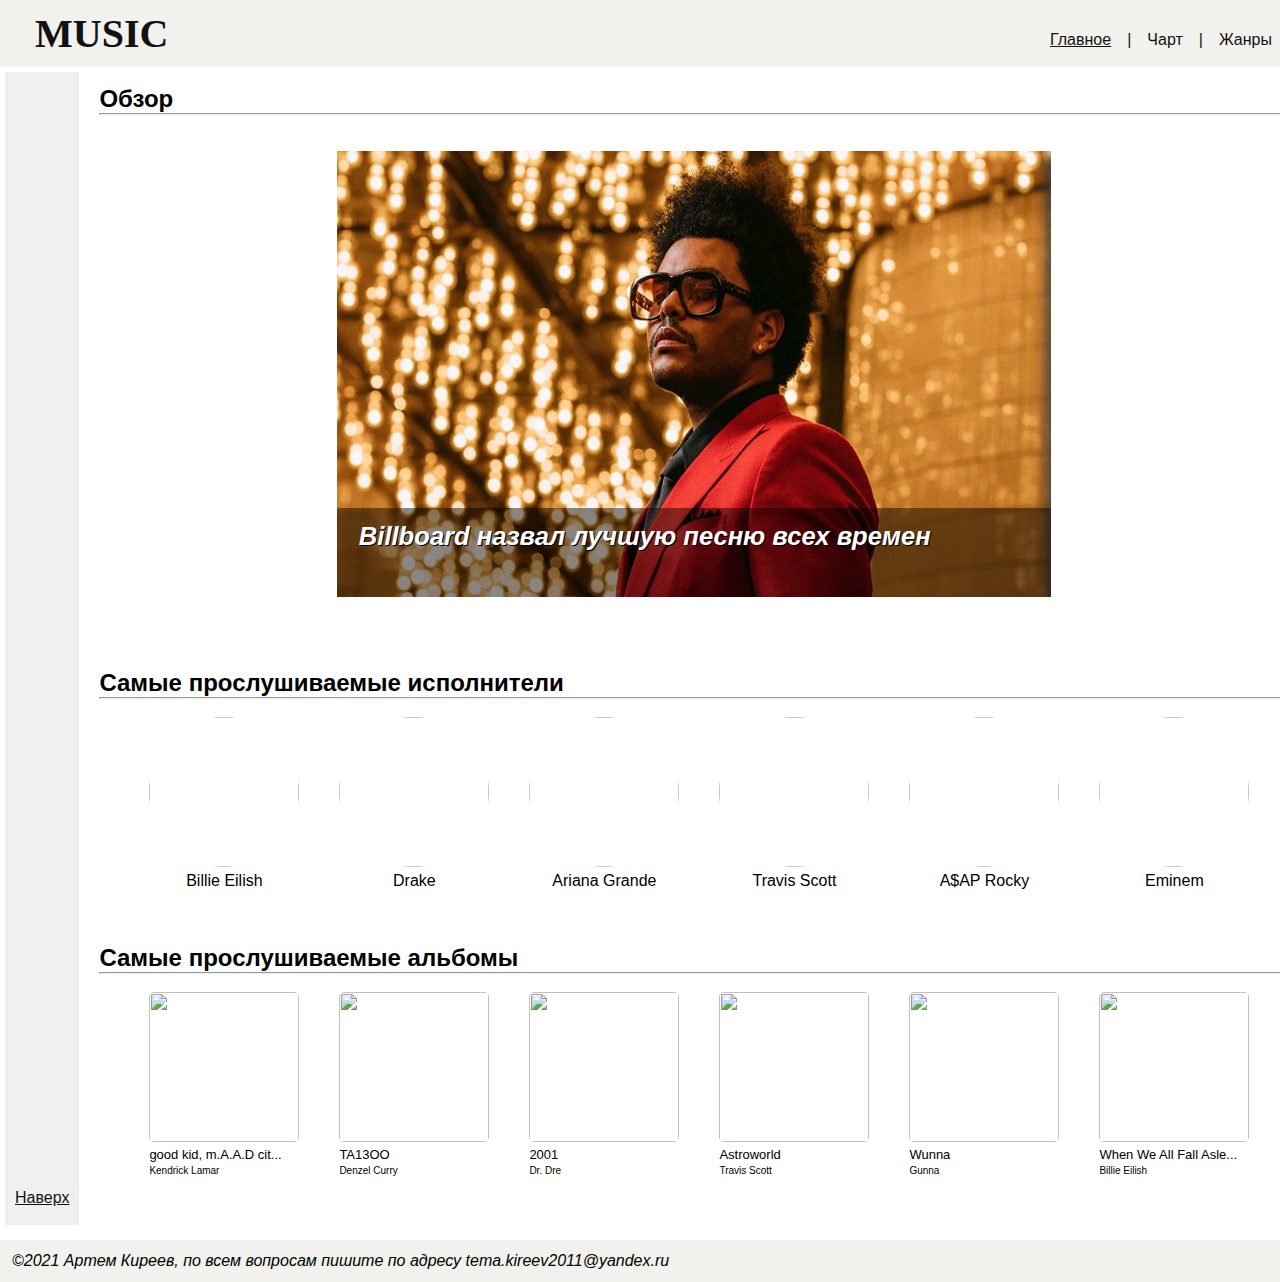
==== index.html @ d8ef07bf "Add files via upload" ====
<html lang="en">
<head>
	<meta charset="UTF-8">
    <meta http-equiv="X-UA-Compatible" content="IE=edge">
	<meta name="viewport" content="width=device-width, initial-scale=1.0">

	<title>Музыка</title>
  	<link rel="icon" href=".images\favicon\music.ico" type="image/x-icon">
 	<link rel="stylesheet" href="css/style.css">
	<link rel="stylesheet" href="css/media.css">
	<link rel="stylesheet" href="css/media-main.css">
	<link rel="stylesheet" href="css/slider.css">
	<link rel="stylesheet" href="css/row-sections.css">
</head>

<body>
	<p><a name="top"></a></p>

	<div class="nav">
			<div class="container-left">
				<div>
					<h3>MUSIC</h3>
				</div>
			</div>

			<div class="container-right">
				<div class="menu">
					<a href="index.html">Главное</a>
					<a>|</a>  
					<a href="chart.html">Чарт</a> 
					<a>|</a>  
					<a href="genres.html">Жанры</a>
				</div>
				<div class="dropdown">
				  <button onclick="myFunction()" class="dropbtn"></button> 
				</div>
			</div>		
	</div>
	

	<div id="myDropdown" class="dropdown-content">
		<a href="index.html">Главное</a>
		<a href="chart.html">Чарт</a>
		<a href="genres.html">Жанры</a>
	</div>


	<div id="myContent" class="content">
		<div class="main">
			<div class="aside">
				<div class="anchor-box">
					<div class="anchor">
						<p><a href="#top">Наверх</a></p>
					</div>
				</div>
				<br>
			</div>
			
			<div class="sections">
				<section>
					<br>
					<h2>Обзор</h2>
					<hr><br><br>
					<div id="slider">
						<div class="ratio-inner ratio-5-1">
							<div class="ratio-content">
								<figure>
									<div class="box">
										<div class="cover bottom">
											<h2 class="title">Billboard назвал лучшую песню всех времен</h2>
											<br>
											<p class="intro">Billboard назвал Трек "Blinding Lights" певца The Weeknd лучшей песней всех времен. 
												"Я стараюсь не зацикливаться на этом. Я просто благодарен", — прокомментировал музыкант.
												Зажигательная композиция Тесфайе оттеснила предыдущий хит "Twist" Чабби Чекера, выпущенный в 1960-х годах. 
												У него сейчас второе место. Третья позиция у песни "Smooth", созданной участниками рок-группы Santana и Робом Томасом.
												В первой десятке также находятся такие треки, как "Mack the Knife" Бобби Дарина, "How Do I Live" Лиэнн Раймс, 
												"I Gotta Feeling" The Black Eyed Peas, "Shape of You" Эда Ширана и другие.</p>
										</div>
									</div>
						
									<div class="box">
										<div class="cover bottom">
											<h2 class="title">«30» — Адель еще никогда не была такой откровенной</h2>
											<br>
											<p class="intro">Английская певица Адель 19 ноября выпустила первый за шесть лет альбом «30». 
												Он посвящен разводу, материнству и «выплаканному сердцу». Всего через три дня после релиза эта пластинка стала в США 
												самой продаваемой за 2021 год, и именно благодаря «30» Spotify отключил случайное воспроизведение в альбомах — 
												чтобы не нарушать логику повествования Адель.
											<br><br>
												Впервые Адель поет не о событиях, а о самой себе во время этих событий. 
												Это не альбом о разводе с отцом твоего ребенка — хотя и о нем тоже, — но в большей степени об осознании себя в новых обстоятельствах.  
												Только в одной песне — «A Woman Like Me» — она обвиняет бывшего супруга в неспособности сохранить брак. В остальных Адель поет о себе —
												и рассказывает о горе и начале новой жизни. Эта история стала прошлым, от которого уже не так больно — и которое даже приятно вспоминать.
												Логичнее всего сравнивать «30» с другим альбомом о неурядицах в семье — «Lemonade» Бейонсе, в котором героиня тоже просто 
												принимала неизбежное. Но если Бейонсе активно участвует в сюжете — она обижена и рассержена, — то Адель возвышается над схваткой 
												и скорее переживает, как развод скажется на сыне и что будет дальше с ней самой.</p>
										</div>
									</div>
						
									<div class="box">
										<div class="cover bottom">
											<h2 class="title">Jay-Z стал самым номинированным на премию "Грэмми" артистом всех времен</h2>
											<br>
											<p class="intro">Репер и продюсер Шон Кори Картер, более известный по псевдониму Jay-Z, стал самым номинированным артистом на премию "Грэмми" 
												после того, как в эту среду его выдвинули в трех категориях на престижную награду, сообщает NME.
												Теперь у супруга Бейонсе в общей сложности 83 номинации, что позволило ему опередить предыдущего рекордсмена — американского композитора 
												и трубача Куинси Джонса, у которого 80 заявок на "Грэмми" за музыкальную карьеру.
												А вот по количеству наград Jay-Z от Джонса отстает. Рэпер становился лауреатом 23 раза, а трубач 27.</p>
										</div>
									</div>
						
									<div class="box">
										<div class="cover bottom">
											<h2 class="title">От Бибера до ABBA: объявлены имена номинантов премии "Грэмми"</h2>
											<br>
											<p class="intro">Стали известны имена номинантов премии "Грэмми": претендентов на престижную награду назвали во вторник организаторы.
												Впервые, как объявила Академия звукозаписи США, в четыре основные категории премии вошли по 10 номинантов. 
												Рекордсменами по числу номинаций в этом году стал американский музыкант Джон Батист, получивший 11 номинаций. 
												По восемь упоминаний получили Джастин Бибер, Doja Cat и H.E.R., у Билли Айлиш и Оливии Родриго по семь номинаций.</p>
										</div>
									</div>
								</figure>
							</div>
						</div>
					</div>
					<br><br>
				</section>
		
				<section>
					<br><br>
					<h2>Самые прослушиваемые исполнители</h2>
					<hr><br>
					<div class="row">
						<div class="artist">
							<img src=".images/artists/eilish.jpg">
							<p>Billie Eilish</p>
						</div>
						<div class="artist">
							<img src=".images/artists/drake.jpg">
							<p>Drake</p>
						</div>
						<div class="artist">
							<img src=".images/artists/ariana.jpg">
							<p>Ariana Grande</p>
						</div>
						<div class="artist">
							<img src=".images/artists/travis.jpg">
							<p>Travis Scott</p>
						</div>
						<div class="artist">
							<img src=".images/artists/rocky.jpg">
							<p>A$AP Rocky</p>
						</div>
						<div class="artist">
							<img src=".images/artists/eminem.jpg">
							<p>Eminem</p>
						</div>
					</div>
				</section>
		
				<section>
					<br><br><br>
					<h2>Самые прослушиваемые альбомы</h2>
					<hr><br>
					<div class="row">
						<div class="album">
							<img src=".images/albums/Good_kid.jpg">
							<p>good kid, m.A.A.D cit...</p>
							<p>Kendrick Lamar</p>
						</div>
						<div class="album">
							<img src=".images/albums/Taboo.jpg">
							<p>TA13OO</p>
							<p>Denzel Curry</p>
						</div>
						<div class="album">
							<img src=".images/albums/2001.jpg">
							<p>2001</p>
							<p>Dr. Dre</p>
						</div>
						<div class="album">
							<img src=".images/albums/Astroworld.jpg">
							<p>Astroworld</p>
							<p>Travis Scott</p>
						</div>
						<div class="album">
							<img src=".images/albums/Wunna.jpg">
							<p>Wunna</p>
							<p>Gunna</p>
						</div>
						<div class="album">
							<img src=".images/albums/When_We_All_Fall_Asleep,_Where_Do_We_Go_.jpg">
							<p>When We All Fall Asle...</p>
							<p>Billie Eilish</p>
						</div>
					</div>
					<br><br><br>
				</section>	
			</div>
		</div>

		<footer>
			<p></p>
			<p></p>
			<address>
				©2021 Артем Киреев, по всем вопросам пишите по адресу tema.kireev2011@yandex.ru
			</address>
		</footer>
	</div>


	<script src="js/menu-btn.js"></script>
</body>
</html>
---- css/style.css ----
* {
    box-sizing: border-box;
    margin: 0;
    font-family: verdana, arial, helvetica, sans-serif;
}
body{
    height: 100%;
    width: 100%;
    display: flex;
    flex-flow: column;
}
.nav{
    position:relative;
    height: fit-content;
    background-color: rgb(241, 241, 237);
    padding-top: 10px; 
    padding-left: 35px;
    padding-bottom: 10px;
    margin-bottom: 0;
    display: flex;
    flex-direction: row;
    justify-content: space-between;
}
.container-left {
    flex: 1 0px;
}
.container-right {
    flex: 1 0px;
    display: flex;
    justify-content: flex-end;
    margin-top: 20px;
}
.container-left h3{
    color: #131212;  
    font: 40px Calibri;   
    background: rgb(241, 241, 237);
    margin: 0;
    font-weight: bold;
}
.content{
    width: 100%;
    height: fit-content;
}
.aside {
    background: #f0f0f0;
    width: 200px;
    margin-right: 20px;
    margin-left: 5px;
    margin-top: 5px;
    margin-bottom: 5px;
    padding: 10px;
    padding-bottom: 0;
    display: flex;
    flex-flow: column;
    justify-content: flex-end;
}
.sections{
    display: flex;
    flex-flow: column;
    width: 100%;
}
.main{
    margin-right: 20px;
    height: fit-content;
    width: 100%;
    display: flex;
    flex-flow: row;
}
.main h2{
    margin-bottom: 0;
}
.anchor-box{
    display: flex;
    justify-content: space-around;
}
.anchor a{
    color: #131212;
    text-decoration: underline;
}
footer{
    position:relative;
    height: fit-content;
    background-color: rgb(241, 241, 237);
    padding: 12px;
    margin-top: 10px;
}




.dropdown {
    display: none;
}
.dropdown-content {
    display: none;
}

.menu {
    display: flex;
    flex-direction: row;
    justify-content: space-between;
}
.menu a {
    color: black;
    padding: 1px 8px;
    text-decoration: none;
    display: block;
    text-align: center;
    color: #131212;
    text-decoration: none;
}
.menu a:nth-child(1){
    text-decoration: underline;
}
.menu a:nth-child(2), a:nth-child(3){
    text-decoration: none;
}
.menu a:hover {
    text-decoration: underline;
}

.show {
    display: flex;
    flex-flow: column wrap;
}
.not-show {display: none;}
---- css/media.css ----
@media all and (max-width: 720px) {
    .menu {
        display: none;
    }
    .dropbtn {
        background-image: url(menu_btn_image.png);
        background-size: 52px 40px;
        color: white;
        padding: 26px;
        padding-bottom: 14px;
        font-size: 16px;
        border: none;
        cursor: pointer;
    }
    .dropdown {
        display: flex;
        align-items: center;
        padding-right: 10px;
    }
    .dropdown-content {
        /*display: none;*/
        position: absolute;
        background-color: #f1f1f1;
        width: 100%; height: 100%;
        overflow: auto;
        box-shadow: 0px 8px 16px 0px rgba(0,0,0,0.2);
        z-index: 1;
    }
    .dropdown-content a {
        color: black;
        padding: 12px 16px;
        text-decoration: none;
        display: block;
        text-align: center; 
    }
    .dropdown-content a:hover {
        text-decoration: underline;
    }
    
    
    .aside{
        display: none;
    }
    .container-right{
        margin-top: 0;
    }
    .main section{
        margin-left: 20px;
    }
}
---- css/media-main.css ----
@media all and (max-width: 720px) {
    .main section #slider{
        width: 98%;
    }
    .main section #slider .cover .title{
        font-size: 3vw;
    }
    .main section #slider .cover .intro{
        font-size: 1.8vw;
    }
    
    .main section .row{
        flex-wrap: wrap;
        margin-left: 0px;
    }
    .main section .row .artist:nth-child(1) {
        margin-left: 0px;
    }
    .main section .row .album:nth-child(1) {
        margin-left: 0px;
    }
    .main section .row .album {
        margin-bottom: 10px;
    }
    .main section .row .artist {
        margin-bottom: 10px;
    }
}
---- css/slider.css ----
#slider{
    overflow: hidden;
    width: 60%;
    /*height: 500px;*/
    margin: 0 auto;
}
.ratio-inner {
    position: relative;
    height: 0;
    border: none;
    padding-top: 62.5%; /* Соотношение 8 к 5 */
}
.ratio-content {
    position: absolute;
    top: 0;
    right: 0;
    bottom: 0;
    left: 0;
}

#slider figure{
    position: relative;
    width: 400%;
    height: 100%;
    margin: 0;
    left: 0;
    animation: 40s slider infinite;
}



@keyframes slider
{
    0% { left: 0; }
    20% { left: 0; }
    25% { left: -100%; }
    45% { left: -100%; }
    50% { left: -200%; }
    70% { left: -200%; }
    75% { left: -300%; }
    95% { left: -300%; }
    100% { left: 0; }
}


#slider figure .box{
    float: left;
    width: 25%;
    height: 100%;
    overflow: hidden;
    box-shadow: 0px 0px 15px 0px #666,
                0px 5px 15px 0px #000;
}
#slider figure .box:nth-child(1){
    background: url("slider_img/blinding_lights.jpg");
    background-size: 100% 100%;
}
#slider figure .box:nth-child(2){
    background: url("slider_img/adele.jpg");
    background-size: 100% 100%;
}
#slider figure .box:nth-child(3){
    background: url("slider_img/jay-z.jpg");
    background-size: 100% 100%;
}
#slider figure .box:nth-child(4){
    background: url("slider_img/grammy.jpg");
    background-size: 100% 100%;
}
.cover{
    width: 100%;
    height: 100%;
    background: rgba(0,0,0,0.45);
    position: relative;
    transition: all 0.2s cubic-bezier(.99,.99,0,.61);
    color: #fff;
    overflow: hidden;
    text-shadow: 1px 1px 0px #000;
}
.cover .title{
    font-size: 2vw;
    font-style: italic;
    margin-right: 30px;
    margin-top: 2%;
    margin-left: 3%;
    height: 15%;
}
.cover .intro{
    line-height: 1.2em;
    height: 85%;
    width:fit-content;
    position: relative;
    font-size: 1vw;
    overflow: hidden;
    margin-right: 30px;
    margin-left: 3%;
}

.box:hover .bottom {
    transition: all 2s ease-in;
    bottom: 0px;
}

.bottom{
   bottom: -80%;
}

.row-slider{
    display: flex;
    flex-flow: row;
}
---- css/row-sections.css ----
.row{
    display: flex;
    flex-flow: row;
    margin-left: 30px;
}
.artist img{
    height: 150px;
    width: 150px;
    border-radius: 90px;
    margin-bottom: 5px;
}
.artist{
    display: flex;
    flex-flow: column;
    align-items: center;
    margin-right: 40px;
}
.artist:nth-child(1){
    margin-left: 20px;
}
.album img{
    height: 150px;
    width: 150px;
    border-radius: 5px;
    margin-bottom: 5px;
}
.album{
    margin-right: 40px;
}
.album:nth-child(1){
    margin-left: 20px;
}
.album p:nth-child(2){
    font-size: 13px;
    margin-bottom: 3px;
}
.album p:nth-child(3){
    font-size: x-small;
}
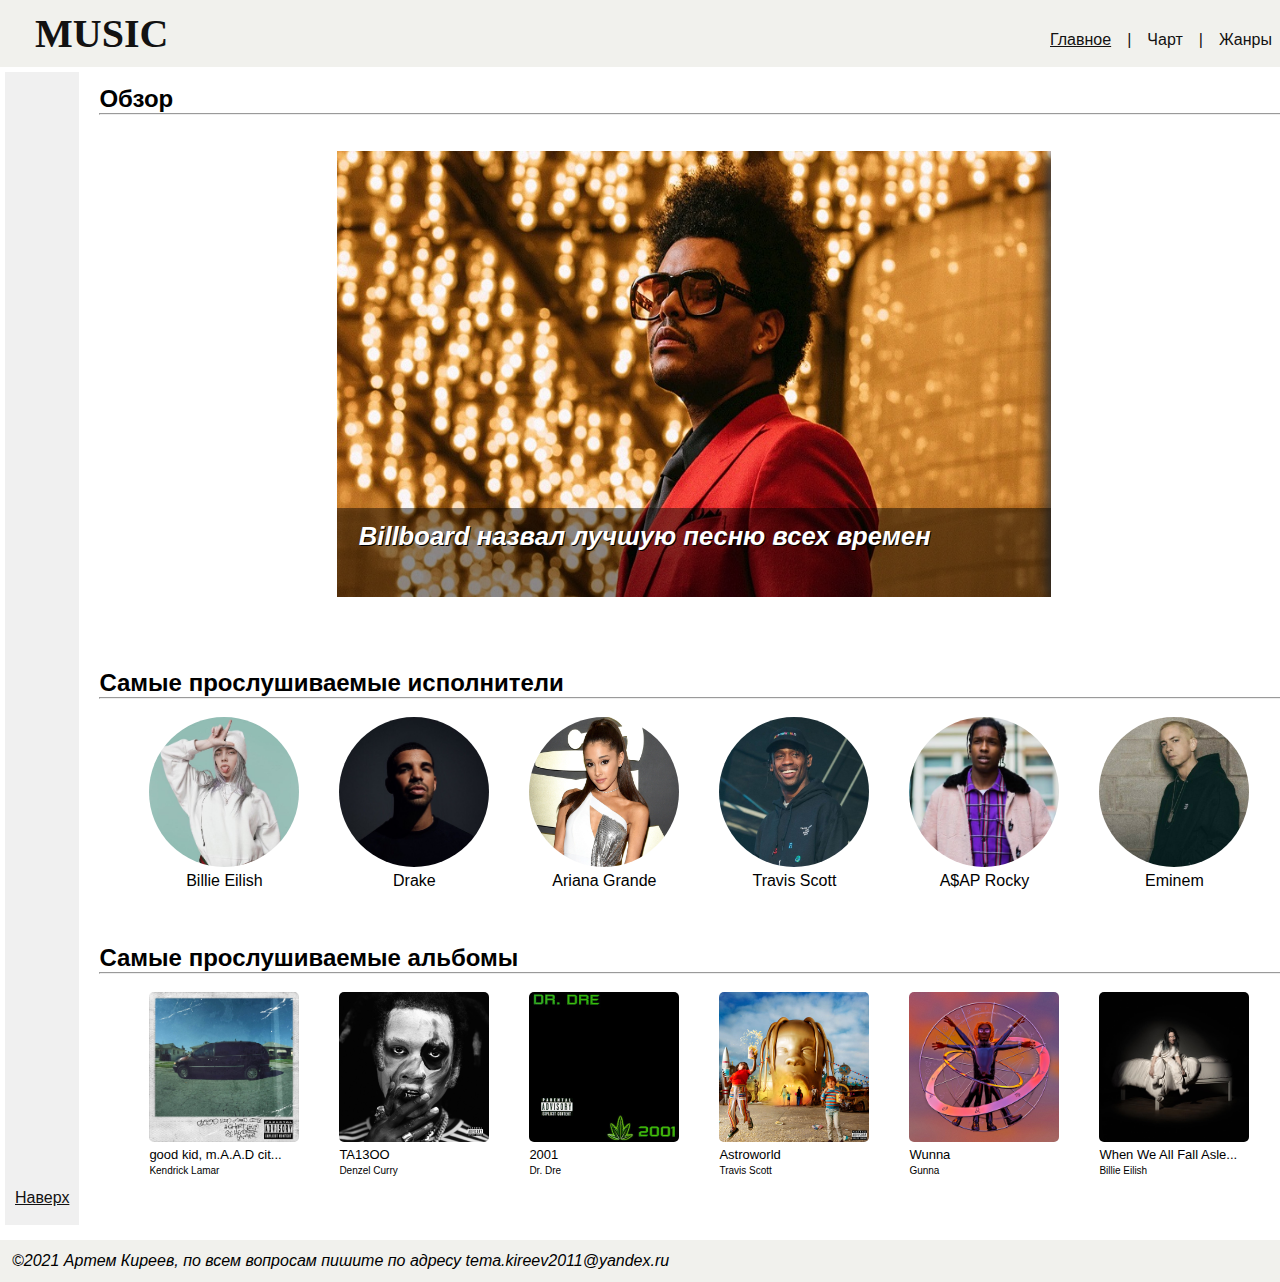
==== commit 10e5d114: "Add files via upload" ====
--- a/index.html
+++ b/index.html
@@ -5,7 +5,7 @@
 	<meta name="viewport" content="width=device-width, initial-scale=1.0">
 
 	<title>Музыка</title>
-  	<link rel="icon" href=".images\favicon\music.ico" type="image/x-icon">
+  	<link rel="icon" href="images\favicon\music.ico" type="image/x-icon">
  	<link rel="stylesheet" href="css/style.css">
 	<link rel="stylesheet" href="css/media.css">
 	<link rel="stylesheet" href="css/media-main.css">
@@ -132,27 +132,27 @@
 					<hr><br>
 					<div class="row">
 						<div class="artist">
-							<img src=".images/artists/eilish.jpg">
+							<img src="images/artists/eilish.jpg">
 							<p>Billie Eilish</p>
 						</div>
 						<div class="artist">
-							<img src=".images/artists/drake.jpg">
+							<img src="images/artists/drake.jpg">
 							<p>Drake</p>
 						</div>
 						<div class="artist">
-							<img src=".images/artists/ariana.jpg">
+							<img src="images/artists/ariana.jpg">
 							<p>Ariana Grande</p>
 						</div>
 						<div class="artist">
-							<img src=".images/artists/travis.jpg">
+							<img src="images/artists/travis.jpg">
 							<p>Travis Scott</p>
 						</div>
 						<div class="artist">
-							<img src=".images/artists/rocky.jpg">
+							<img src="images/artists/rocky.jpg">
 							<p>A$AP Rocky</p>
 						</div>
 						<div class="artist">
-							<img src=".images/artists/eminem.jpg">
+							<img src="images/artists/eminem.jpg">
 							<p>Eminem</p>
 						</div>
 					</div>
@@ -164,32 +164,32 @@
 					<hr><br>
 					<div class="row">
 						<div class="album">
-							<img src=".images/albums/Good_kid.jpg">
+							<img src="images/albums/Good_kid.jpg">
 							<p>good kid, m.A.A.D cit...</p>
 							<p>Kendrick Lamar</p>
 						</div>
 						<div class="album">
-							<img src=".images/albums/Taboo.jpg">
+							<img src="images/albums/Taboo.jpg">
 							<p>TA13OO</p>
 							<p>Denzel Curry</p>
 						</div>
 						<div class="album">
-							<img src=".images/albums/2001.jpg">
+							<img src="images/albums/2001.jpg">
 							<p>2001</p>
 							<p>Dr. Dre</p>
 						</div>
 						<div class="album">
-							<img src=".images/albums/Astroworld.jpg">
+							<img src="images/albums/Astroworld.jpg">
 							<p>Astroworld</p>
 							<p>Travis Scott</p>
 						</div>
 						<div class="album">
-							<img src=".images/albums/Wunna.jpg">
+							<img src="images/albums/Wunna.jpg">
 							<p>Wunna</p>
 							<p>Gunna</p>
 						</div>
 						<div class="album">
-							<img src=".images/albums/When_We_All_Fall_Asleep,_Where_Do_We_Go_.jpg">
+							<img src="images/albums/When_We_All_Fall_Asleep,_Where_Do_We_Go_.jpg">
 							<p>When We All Fall Asle...</p>
 							<p>Billie Eilish</p>
 						</div>
--- a/css/slider.css
+++ b/css/slider.css
@@ -1,7 +1,6 @@
 #slider{
     overflow: hidden;
     width: 60%;
-    /*height: 500px;*/
     margin: 0 auto;
 }
 .ratio-inner {
